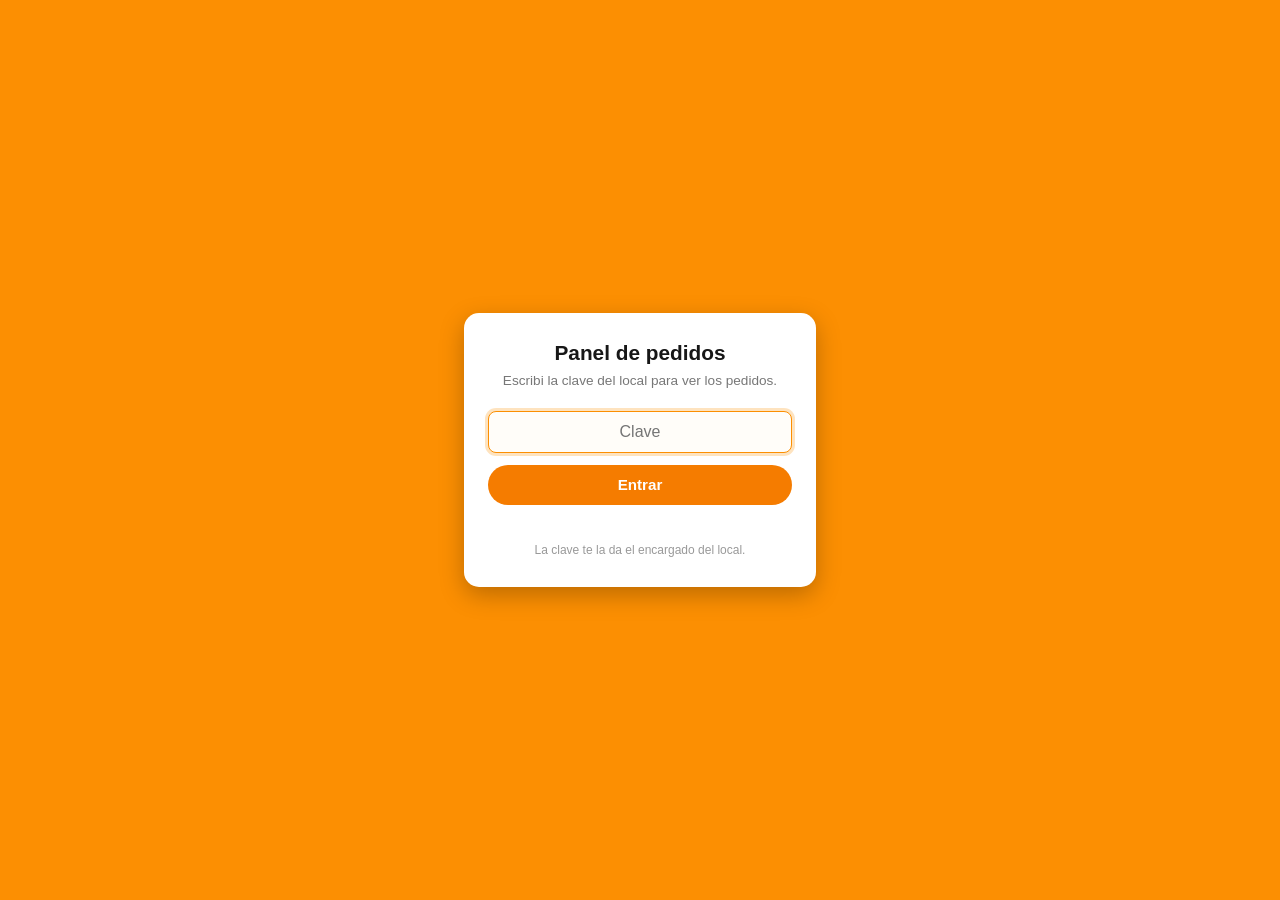
==== comida/admin.html @ 51a751a0 "fix : el panel no se colgaba si la base de datos no respondia y no dejaba abrir el local. - se volvi" ====
<!DOCTYPE html>
<html lang="es">
<head>
    <meta charset="UTF-8">
    <meta name="viewport" content="width=device-width, initial-scale=1.0">
    <title>Panel de pedidos · Modo Hambre</title>
    <link rel="stylesheet" href="style/admin.css?v=3">
</head>
<body>

    <header class="admin-header">
        <div class="admin-header-inner">
            <h1 class="admin-titulo">🍽️ Panel de pedidos</h1>
            <div class="admin-header-acciones">
                <span class="admin-conexion" id="estado-conexion">Conectando…</span>
                <button class="boton-borrar-todos boton-local" id="boton-local" type="button" hidden>🟢 Local abierto</button>
                <a class="boton-borrar-todos boton-neutro" href="menu.html" style="text-decoration: none;">🍽️ Editar el menu</a>
                <a class="boton-borrar-todos boton-neutro" href="archivo.html" style="text-decoration: none;">🗂 Registro de pedidos</a>
                <button class="boton-borrar-todos" id="borrar-todos" type="button">🗑 Sacar todos de la pantalla</button>
            </div>
        </div>
    </header>

    <main class="admin-main">

        <details class="admin-nota">
            <summary>ℹ️ ¿De dónde salen estos pedidos?</summary>
            <p>
                Los clientes piden desde la web y cada pedido queda guardado en la base de
                datos del local. Esta pantalla se actualiza sola cada 4 segundos y se puede
                abrir desde cualquier computadora o celular con la clave.
            </p>
            <p>
                <b>Sacar un pedido de la pantalla no lo borra:</b> sigue en el
                <a href="archivo.html">registro de pedidos</a>, donde también se puede bajar
                una copia a la computadora.
            </p>
            <p>
                Con el botón <b>Local abierto / cerrado</b> decidís si la web acepta pedidos.
                Cerralo cuando termine el horario.
            </p>
            <p>
                Esta pantalla pide la clave del local porque muestra el nombre, el teléfono y la
                dirección de los clientes.
            </p>
        </details>

        <div class="admin-resumen">
            <div class="resumen-card resumen-nuevos">
                <span class="resumen-numero" id="contador-nuevos">0</span>
                <span class="resumen-etiqueta">Nuevos</span>
            </div>
            <div class="resumen-card resumen-recibidos">
                <span class="resumen-numero" id="contador-recibidos">0</span>
                <span class="resumen-etiqueta">Recibidos</span>
            </div>
            <div class="resumen-card resumen-listos">
                <span class="resumen-numero" id="contador-listos">0</span>
                <span class="resumen-etiqueta">Listos</span>
            </div>
        </div>

        <div class="admin-banner" id="banner-nuevo" hidden>🔔 ¡Nuevo pedido recibido!</div>

        <section class="pedidos-lista" id="pedidos-lista"></section>

    </main>

    <div class="ticket-print" id="ticket-print" aria-hidden="true"></div>

    <div class="clave-fondo" id="clave-fondo" hidden>
        <div class="clave-caja">
            <h1 class="clave-titulo">Panel de pedidos</h1>
            <p class="clave-ayuda">Escribi la clave del local para ver los pedidos.</p>
            <input type="password" id="clave-input" placeholder="Clave" autocomplete="current-password">
            <button class="clave-boton" id="clave-boton" type="button">Entrar</button>
            <p class="clave-error" id="clave-error"></p>
            <p class="clave-nota">La clave te la da el encargado del local.</p>
        </div>
    </div>

    <script src="panel-clave.js?v=4"></script>
    <script src="admin.js?v=9"></script>
</body>
</html>
---- comida/style/admin.css ----
/* PANEL DE PEDIDOS — MODE HAMBRE */

* {
    box-sizing: border-box;
}

body {
    margin: 0;
    font-family: Arial, Helvetica, sans-serif;
    background-color: #FC8F02;
}

/* HEADER */

.admin-header {
    background: #111;
    color: #fff;
    position: sticky;
    top: 0;
    z-index: 100;
    box-shadow: 0 0.25rem 0.75rem rgba(0, 0, 0, 0.25);
}

.admin-header-inner {
    max-width: 1280px;
    margin: 0 auto;
    padding: 0.9rem 1.25rem;
    display: flex;
    align-items: center;
    justify-content: space-between;
    gap: 1rem;
    flex-wrap: wrap;
}

.admin-titulo {
    margin: 0;
    font-size: clamp(1.1rem, 3vw, 1.5rem);
}

.admin-header-acciones {
    display: flex;
    align-items: center;
    gap: 0.75rem;
    flex-wrap: wrap;
}

.admin-conexion {
    font-size: 0.8rem;
    color: #bbb;
    padding: 0.3rem 0.7rem;
    border-radius: 999px;
    background: #1c1c1c;
    border: 0.0625rem solid #333;
}

.admin-conexion.ok {
    color: #7bed9f;
    border-color: #2e7d43;
}

.admin-conexion.rojo {
    color: #ff8a80;
    border-color: #6b2b2b;
}

/* BORRAR TODOS */

.boton-borrar-todos {
    font-size: 0.8rem;
    color: #ff8a80;
    padding: 0.3rem 0.7rem;
    border-radius: 999px;
    background: #1c1c1c;
    border: 0.0625rem solid #6b2b2b;
    cursor: pointer;
    font-family: inherit;
    transition: background 0.15s, border-color 0.15s;
}

.boton-borrar-todos:hover {
    background: #2a1a1a;
    border-color: #a33;
}

/* Los enlaces del cabecera (editar el menu, registro) no son un boton
   de borrar: van claros, para que no se confundan con "sacar todos". */
.boton-neutro {
    color: #ddd;
    border-color: #444;
}

.boton-neutro:hover {
    background: #262626;
    border-color: #666;
}

/* LOCAL ABIERTO / CERRADO */

.boton-local {
    color: #b7f5c4;
    border-color: #2e7d46;
}

.boton-local:hover {
    background: #12321c;
    border-color: #3fa35c;
}

.boton-local.local-cerrado {
    color: #ffb4b4;
    border-color: #a33a3a;
}

.boton-local.local-cerrado:hover {
    background: #3a1414;
    border-color: #d04a4a;
}

.boton-borrar-todos:disabled {
    opacity: 0.4;
    cursor: not-allowed;
}

/* MAIN */

.admin-main {
    max-width: 1280px;
    margin: 0 auto;
    padding: 1.5rem 1.25rem 2.5rem;
}

/* RESUMEN */

.admin-resumen {
    display: grid;
    grid-template-columns: repeat(3, 1fr);
    gap: 1rem;
    margin-bottom: 1.25rem;
}

.resumen-card {
    background: #fff;
    border-radius: 0.9375rem;
    padding: 1rem;
    text-align: center;
    box-shadow: 0.125rem 0.125rem 0.625rem rgba(0, 0, 0, 0.15);
    border-left: 0.375rem solid #bbb;
}

.resumen-nuevos {
    border-left-color: #f57c00;
}

.resumen-recibidos {
    border-left-color: #1976d2;
}

.resumen-listos {
    border-left-color: #2e7d43;
}

.resumen-numero {
    display: block;
    font-size: 2rem;
    font-weight: 800;
    color: #171717;
    line-height: 1;
}

.resumen-etiqueta {
    font-size: 0.85rem;
    color: #666;
}

/* BANNER */

.admin-banner {
    background: #111;
    color: #fff;
    text-align: center;
    padding: 0.85rem 1rem;
    border-radius: 0.9375rem;
    font-weight: 700;
    margin-bottom: 1.25rem;
    animation: bannerPulso 0.6s ease infinite alternate;
    box-shadow: 0 0.25rem 1rem rgba(0, 0, 0, 0.3);
}

@keyframes bannerPulso {
    from { transform: scale(1); }
    to { transform: scale(1.02); }
}

/* LISTA DE PEDIDOS */

.pedidos-lista {
    display: flex;
    flex-direction: column;
    gap: 1.25rem;
}

.pedido-vacio {
    background: #fff;
    border-radius: 0.9375rem;
    padding: 2.5rem 1.5rem;
    text-align: center;
    color: #777;
    box-shadow: 0.125rem 0.125rem 0.625rem rgba(0, 0, 0, 0.15);
}

.pedido-vacio .pedido-vacio-icono {
    font-size: 3rem;
    display: block;
    margin-bottom: 0.5rem;
}

/* CARD DE PEDIDO */

.pedido-card {
    background: #fff;
    border-radius: 0.9375rem;
    box-shadow: 0.125rem 0.125rem 0.625rem rgba(0, 0, 0, 0.15);
    overflow: hidden;
}

/* solo los pedidos que acaban de entrar se animan */
.pedido-llegada {
    animation: pedidoLlegada 0.45s ease;
}

@keyframes pedidoLlegada {
    from { opacity: 0; transform: translateX(-2.5rem); }
    to { opacity: 1; transform: translateX(0); }
}

.pedido-card.pedido-nuevo {
    border: 0.1875rem solid #f57c00;
}

.pedido-cabecera {
    display: flex;
    align-items: center;
    gap: 0.75rem;
    padding: 0.9rem 1rem;
    background: #FFFDF9;
    border-bottom: 0.0625rem solid #eee;
    flex-wrap: wrap;
}

.pedido-id {
    font-weight: 800;
    font-size: 1.05rem;
    color: #171717;
}

.pedido-fecha {
    font-size: 0.85rem;
    color: #888;
}

.pedido-estado {
    margin-left: auto;
    font-size: 0.8rem;
    font-weight: 700;
    padding: 0.3rem 0.75rem;
    border-radius: 999px;
    color: #fff;
}

.estado-nuevo {
    background: #f57c00;
}

.estado-recibido {
    background: #1976d2;
}

.estado-listo {
    background: #2e7d43;
}

/* TABLA DE ITEMS */

.pedido-items {
    width: 100%;
    border-collapse: collapse;
}

.pedido-items th {
    text-align: left;
    font-size: 0.75rem;
    color: #999;
    text-transform: uppercase;
    letter-spacing: 0.03em;
    padding: 0.6rem 1rem;
    border-bottom: 0.0625rem solid #eee;
}

.pedido-items td {
    padding: 0.55rem 1rem;
    border-bottom: 0.0625rem solid #f2f2f2;
    font-size: 0.95rem;
    color: #333;
}

.pedido-items td.precio-cell,
.pedido-items td.subtotal-cell {
    text-align: right;
    white-space: nowrap;
}

.pedido-items td.cantidad-cell {
    text-align: center;
    width: 3rem;
}

.pedido-items tr:last-child td {
    border-bottom: none;
}

/* DATOS DEL CLIENTE */

.pedido-cliente {
    padding: 0.9rem 1rem;
    background: #FFFDF9;
    border-bottom: 0.0625rem solid #f2f2f2;
    display: flex;
    flex-direction: column;
    gap: 0.45rem;
}

.pedido-cliente-fila {
    display: flex;
    align-items: center;
    gap: 0.6rem;
}

.pedido-cliente-ico {
    font-size: 1.4rem;
    line-height: 1;
}

.pedido-cliente-texto {
    display: flex;
    flex-direction: column;
}

.pedido-cliente-texto strong {
    font-size: 1rem;
    color: #171717;
}

.pedido-cliente-texto span {
    font-size: 0.8rem;
    color: #888;
}

.pedido-direccion {
    font-size: 0.9rem;
    color: #333;
    background: #F5F5F5;
    border: 0.0625rem solid #eee;
    border-radius: 0.5rem;
    padding: 0.5rem 0.75rem;
    line-height: 1.4;
}

/* TELEFONO Y CLIENTE FRECUENTE */

.pedido-telefono {
    display: flex;
    align-items: center;
    flex-wrap: wrap;
    gap: 0.4rem 0.6rem;
    font-size: 0.9rem;
    color: #333;
}

.pedido-telefono span {
    font-weight: 700;
    margin-right: 0.2rem;
}

.pedido-telefono a {
    font-size: 0.8rem;
    font-weight: 700;
    color: #fff;
    background: #171717;
    padding: 0.25rem 0.7rem;
    border-radius: 999px;
    text-decoration: none;
}

.pedido-telefono a[href^="https://wa.me"] {
    background: #1e9e4a;
}

.pedido-frecuente {
    align-self: flex-start;
    font-size: 0.8rem;
    font-weight: 700;
    color: #7a4a00;
    background: #fff1d6;
    padding: 0.2rem 0.65rem;
    border-radius: 999px;
}

.pedido-frecuente.pedido-primera {
    color: #1d5fa8;
    background: #e5f0fc;
}

/* PIE */

.pedido-pie {
    display: flex;
    align-items: center;
    justify-content: space-between;
    gap: 1rem;
    padding: 0.9rem 1rem;
    background: #FFFDF9;
    flex-wrap: wrap;
}

.pedido-total {
    font-weight: 800;
    font-size: 1.15rem;
    color: #171717;
}

.pedido-acciones {
    display: flex;
    gap: 0.5rem;
    flex-wrap: wrap;
}

.boton-accion {
    border: none;
    border-radius: 999px;
    padding: 0.6rem 1rem;
    font-size: 0.85rem;
    font-weight: 700;
    font-family: inherit;
    cursor: pointer;
    color: #fff;
    transition: transform 0.12s ease, background-color 0.2s ease;
}

.boton-accion:active {
    transform: scale(0.94);
}

.accion-recibir {
    background: #1976d2;
}

.accion-recibir:hover {
    background: #1565c0;
}

.accion-listo {
    background: #2e7d43;
}

.accion-listo:hover {
    background: #276b39;
}

.accion-imprimir {
    background: #111;
}

.accion-imprimir:hover {
    background: #2b2b2b;
}

.pedido-imprimir {
    padding: 0.4rem 0.6rem;
    font-size: 1rem;
    line-height: 1;
}

.accion-eliminar {
    background: #b3261e;
}

.accion-eliminar:hover {
    background: #8f1d17;
}

.pedido-eliminar {
    padding: 0.4rem 0.6rem;
    font-size: 1rem;
    line-height: 1;
}

.boton-accion:disabled {
    opacity: 0.4;
    cursor: not-allowed;
}

/* AVISO DE COMO FUNCIONAN LOS PEDIDOS (se abre al tocarlo) */

.admin-nota {
    margin: 0 0 1.25rem;
    padding: 0.85rem 1rem;
    font-size: 0.85rem;
    line-height: 1.6;
    color: #555;
    background: #FFFDF9;
    border: 0.0625rem solid rgba(0, 0, 0, 0.08);
    border-radius: 0.9375rem;
    box-shadow: 0 0.125rem 0.625rem rgba(0, 0, 0, 0.15);
}

.admin-nota summary {
    font-weight: 700;
    color: #171717;
    cursor: pointer;
}

.admin-nota summary:hover {
    color: #f57c00;
}

.admin-nota p {
    margin: 0.85rem 0 0;
}

.admin-nota b {
    color: #171717;
}

/* CLAVE DEL PANEL (solo se ve hasta que se escribe la clave) */

.clave-fondo {
    position: fixed;
    inset: 0;
    z-index: 1000;
    display: flex;
    align-items: center;
    justify-content: center;
    padding: 1.25rem;
    background: #FC8F02;
}

.clave-fondo[hidden] {
    display: none;
}

.clave-caja {
    width: 100%;
    max-width: 22rem;
    padding: 1.75rem 1.5rem;
    text-align: center;
    background: #fff;
    border-radius: 0.9375rem;
    box-shadow: 0 0.5rem 1.5rem rgba(0, 0, 0, 0.25);
}

.clave-titulo {
    margin: 0 0 0.35rem;
    font-size: 1.3rem;
    color: #171717;
}

.clave-ayuda {
    margin: 0 0 1.25rem;
    font-size: 0.85rem;
    line-height: 1.5;
    color: #777;
}

.clave-caja input[type='password'] {
    width: 100%;
    padding: 0.7rem 0.9rem;
    font-family: inherit;
    font-size: 1rem;
    text-align: center;
    color: #171717;
    background: #FFFDF9;
    border: 0.0625rem solid #e4e4e4;
    border-radius: 0.5rem;
}

.clave-caja input[type='password']:focus {
    outline: 0;
    border-color: #FC8F02;
    box-shadow: 0 0 0 0.1875rem rgba(252, 143, 2, 0.25);
}

.clave-boton {
    width: 100%;
    margin-top: 0.75rem;
    padding: 0.7rem 1rem;
    font-family: inherit;
    font-size: 0.95rem;
    font-weight: 700;
    color: #fff;
    background: #f57c00;
    border: none;
    border-radius: 999px;
    cursor: pointer;
    transition: background-color 0.15s;
}

.clave-boton:hover {
    background: #e07100;
}

.clave-error {
    min-height: 1.1rem;
    margin: 0.75rem 0 0;
    font-size: 0.85rem;
    color: #b3261e;
}

.clave-nota {
    margin: 0.5rem 0 0;
    font-size: 0.75rem;
    line-height: 1.4;
    color: #999;
}

/* TICKET (solo visible al imprimir) */

.ticket-print {
    position: absolute;
    left: -9999px;
    top: 0;
    width: 5rem;
    font-family: 'Courier New', Courier, monospace;
    color: #171717;
}

.ticket-cabecera-titulo {
    text-align: center;
    margin: 0 0 0.15rem;
    font-size: 1.3rem;
    letter-spacing: 0.05em;
}

.ticket-datos {
    text-align: center;
    font-size: 0.85rem;
    color: #444;
    margin: 0 0 0.75rem;
}

.ticket-cliente {
    text-align: center;
    font-size: 0.9rem;
    color: #171717;
    margin: 0 0 0.75rem;
    line-height: 1.45;
}

.ticket-regla {
    border: none;
    border-top: 0.125rem dashed #171717;
    margin: 0.6rem 0;
}

.ticket-tabla {
    width: 100%;
    border-collapse: collapse;
    font-size: 0.85rem;
}

.ticket-tabla th {
    text-align: left;
    padding-bottom: 0.25rem;
    border-bottom: 0.0625rem dashed #171717;
    font-size: 0.75rem;
}

.ticket-tabla td {
    padding: 0.2rem 0;
    vertical-align: top;
}

.ticket-tabla td.num,
.ticket-tabla th.num {
    text-align: right;
    white-space: nowrap;
}

.ticket-total {
    display: flex;
    justify-content: space-between;
    font-size: 1rem;
    font-weight: 700;
    padding-top: 0.5rem;
}

.ticket-estado {
    margin: 0;
    text-align: center;
    font-size: 0.8rem;
    color: #666;
}

/* IMPRESIÓN: solo el ticket del pedido elegido */

@media print {
    body * {
        visibility: hidden;
    }

    .ticket-print,
    .ticket-print * {
        visibility: visible;
    }

    .ticket-print {
        position: static;
        left: 0;
        width: 100%;
        padding: 0.5rem;
    }
}

@media (max-width: 37.5rem) {
    .admin-resumen {
        grid-template-columns: repeat(3, 1fr);
        gap: 0.6rem;
    }

    .resumen-numero {
        font-size: 1.5rem;
    }

    .resumen-etiqueta {
        font-size: 0.75rem;
    }

    .pedido-pie {
        justify-content: center;
        flex-direction: column;
    }

    .pedido-acciones {
        width: 100%;
    }

    .boton-accion {
        flex: 1;
        text-align: center;
    }
}
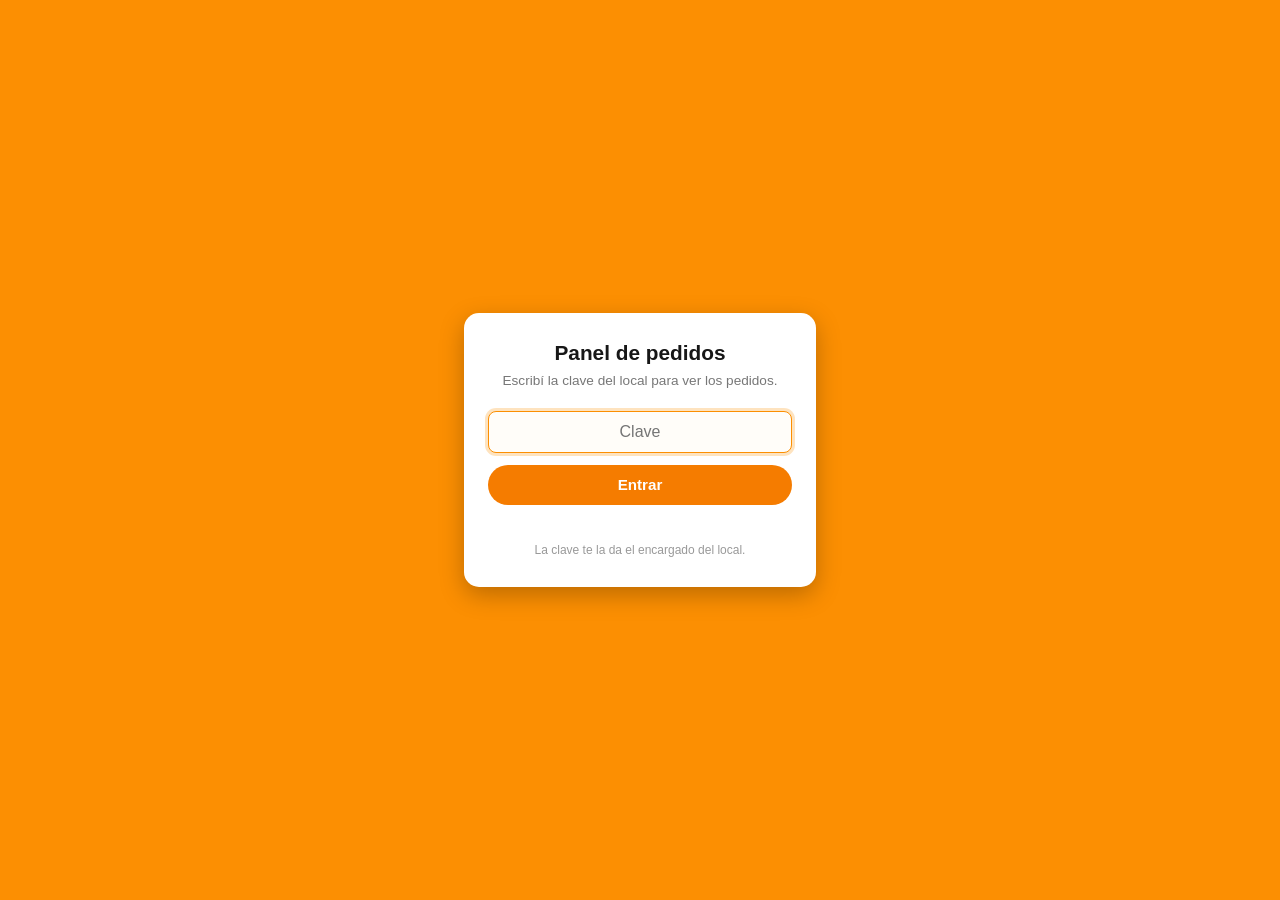
==== commit 27a138e3: "feat : pequeños detalles agregados y otros corregidos. - el cliente puede cancelar su pedido antes d" ====
--- a/comida/admin.html
+++ b/comida/admin.html
@@ -4,7 +4,7 @@
     <meta charset="UTF-8">
     <meta name="viewport" content="width=device-width, initial-scale=1.0">
     <title>Panel de pedidos · Modo Hambre</title>
-    <link rel="stylesheet" href="style/admin.css?v=3">
+    <link rel="stylesheet" href="style/admin.css?v=7">
 </head>
 <body>
 
@@ -14,7 +14,7 @@
             <div class="admin-header-acciones">
                 <span class="admin-conexion" id="estado-conexion">Conectando…</span>
                 <button class="boton-borrar-todos boton-local" id="boton-local" type="button" hidden>🟢 Local abierto</button>
-                <a class="boton-borrar-todos boton-neutro" href="menu.html" style="text-decoration: none;">🍽️ Editar el menu</a>
+                <a class="boton-borrar-todos boton-neutro" href="menu.html" style="text-decoration: none;">🍽️ Editar el menú</a>
                 <a class="boton-borrar-todos boton-neutro" href="archivo.html" style="text-decoration: none;">🗂 Registro de pedidos</a>
                 <button class="boton-borrar-todos" id="borrar-todos" type="button">🗑 Sacar todos de la pantalla</button>
             </div>
@@ -58,11 +58,24 @@
                 <span class="resumen-numero" id="contador-listos">0</span>
                 <span class="resumen-etiqueta">Listos</span>
             </div>
+            <div class="resumen-card resumen-entregados">
+                <span class="resumen-numero" id="contador-entregados">0</span>
+                <span class="resumen-etiqueta">Entregados</span>
+            </div>
         </div>
 
         <div class="admin-banner" id="banner-nuevo" hidden>🔔 ¡Nuevo pedido recibido!</div>
 
         <section class="pedidos-lista" id="pedidos-lista"></section>
+
+        <!-- Abajo de todo y cerrado: los comentarios del formulario de contacto.
+             No es lo importante del panel, por eso no ocupa lugar si no se abre. -->
+        <details class="admin-nota admin-comentarios" id="comentarios">
+            <summary>💬 Comentarios de clientes <span class="comentarios-nuevos" id="comentarios-nuevos" hidden></span></summary>
+            <div class="comentarios-lista" id="comentarios-lista">
+                <p class="comentarios-vacio">Todavía no hay comentarios.</p>
+            </div>
+        </details>
 
     </main>
 
@@ -71,7 +84,7 @@
     <div class="clave-fondo" id="clave-fondo" hidden>
         <div class="clave-caja">
             <h1 class="clave-titulo">Panel de pedidos</h1>
-            <p class="clave-ayuda">Escribi la clave del local para ver los pedidos.</p>
+            <p class="clave-ayuda">Escribí la clave del local para ver los pedidos.</p>
             <input type="password" id="clave-input" placeholder="Clave" autocomplete="current-password">
             <button class="clave-boton" id="clave-boton" type="button">Entrar</button>
             <p class="clave-error" id="clave-error"></p>
@@ -79,7 +92,7 @@
         </div>
     </div>
 
-    <script src="panel-clave.js?v=4"></script>
-    <script src="admin.js?v=9"></script>
+    <script src="panel-clave.js?v=5"></script>
+    <script src="admin.js?v=15"></script>
 </body>
 </html>
--- a/comida/style/admin.css
+++ b/comida/style/admin.css
@@ -133,7 +133,7 @@
 
 .admin-resumen {
     display: grid;
-    grid-template-columns: repeat(3, 1fr);
+    grid-template-columns: repeat(4, 1fr);
     gap: 1rem;
     margin-bottom: 1.25rem;
 }
@@ -157,6 +157,10 @@
 
 .resumen-listos {
     border-left-color: #2e7d43;
+}
+
+.resumen-entregados {
+    border-left-color: #6b6b6b;
 }
 
 .resumen-numero {
@@ -271,12 +275,31 @@
     background: #f57c00;
 }
 
+/* el cliente recibe notificaciones de su pedido */
+.pedido-avisos {
+    font-size: 0.75rem;
+    font-weight: 700;
+    color: #1d5fa8;
+    background: #e5f0fc;
+    padding: 0.25rem 0.6rem;
+    border-radius: 999px;
+}
+
 .estado-recibido {
     background: #1976d2;
 }
 
 .estado-listo {
     background: #2e7d43;
+}
+
+/* ya lo retiraron o ya llego a domicilio: el pedido termino */
+.estado-entregado {
+    background: #6b6b6b;
+}
+
+.pedido-card.pedido-entregado {
+    opacity: 0.75;
 }
 
 /* TABLA DE ITEMS */
@@ -722,7 +745,7 @@
 
 @media (max-width: 37.5rem) {
     .admin-resumen {
-        grid-template-columns: repeat(3, 1fr);
+        grid-template-columns: repeat(2, 1fr);
         gap: 0.6rem;
     }
 
@@ -747,4 +770,96 @@
         flex: 1;
         text-align: center;
     }
-}+}
+/* COMENTARIOS DE CLIENTES (abajo de todo, cerrado) */
+
+.admin-comentarios {
+    margin-top: 1.5rem;
+}
+
+.comentarios-nuevos {
+    margin-left: 0.4rem;
+    padding: 0.1rem 0.5rem;
+    border-radius: 999px;
+    background: #f57c00;
+    color: #fff;
+    font-size: 0.75rem;
+}
+
+.comentarios-nuevos[hidden] {
+    display: none;
+}
+
+.comentarios-lista {
+    display: flex;
+    flex-direction: column;
+    gap: 0.6rem;
+    margin-top: 0.8rem;
+}
+
+.comentario {
+    position: relative;
+    padding: 0.7rem 2.4rem 0.7rem 0.85rem;
+    border-radius: 0.6rem;
+    background: #fff;
+    border: 0.0625rem solid #eee;
+}
+
+.comentario.no-leido {
+    border-color: #f5b46a;
+    background: #fff8ee;
+}
+
+.comentario-cabecera {
+    display: flex;
+    flex-wrap: wrap;
+    gap: 0.2rem 0.6rem;
+    font-size: 0.8rem;
+    color: #777;
+}
+
+.comentario-cabecera b {
+    color: #171717;
+}
+
+.comentario-mensaje {
+    margin: 0.35rem 0 0;
+    color: #333;
+    white-space: pre-wrap;
+    overflow-wrap: anywhere;
+}
+
+.comentario-borrar {
+    position: absolute;
+    top: 0.5rem;
+    right: 0.5rem;
+    border: none;
+    background: none;
+    cursor: pointer;
+    font-size: 0.95rem;
+}
+
+.comentarios-vacio {
+    margin: 0;
+    color: #888;
+}
+
+/* PEDIDO CANCELADO POR EL CLIENTE */
+
+.estado-cancelado {
+    background: #b42318;
+}
+
+.pedido-card.pedido-cancelado {
+    opacity: 0.65;
+}
+
+.pedido-cancelado-texto {
+    font-size: 0.85rem;
+    font-weight: 700;
+    color: #b42318;
+}
+
+.admin-banner.admin-banner-cancelado {
+    background: #b42318;
+}
